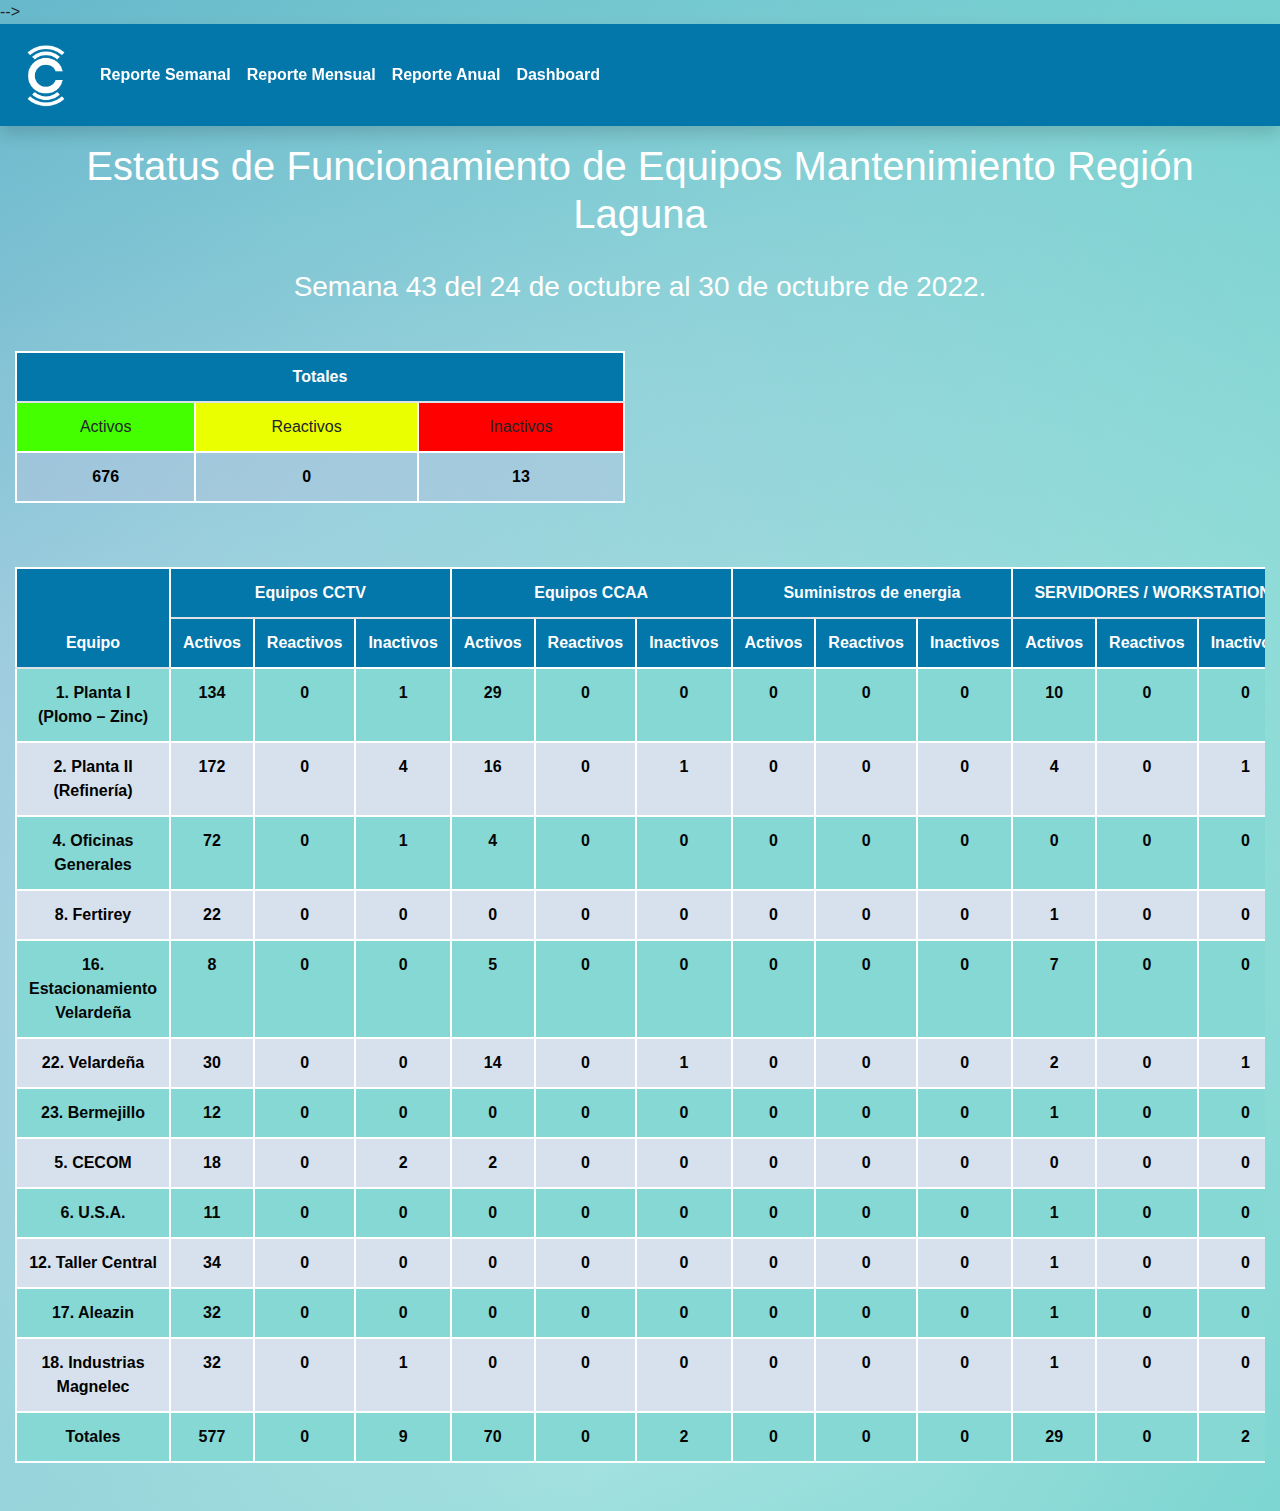
==== index.html @ b0870860 "Inicio proyecto" ====
<!DOCTYPE html>
<html lang="en">
<head>
    <meta charset="UTF-8">
    <meta http-equiv="X-UA-Compatible" content="IE=edge">
    <meta name="viewport" content="width=device-width, initial-scale=1.0">
    <title>Document</title>

    <link rel="stylesheet" href="css/bootstrap.css">
    <link rel="stylesheet" href="css/bootstrap.min.css">
    <link rel="stylesheet" href="css/estilos.css">

    <script src="https://cdn.jsdelivr.net/npm/jquery@3.6.0/dist/jquery.slim.min.js"></script>
    <script src="https://cdn.jsdelivr.net/npm/popper.js@1.16.1/dist/umd/popper.min.js"></script>

</head>
<body style="background:linear-gradient(217deg, rgba(11, 177, 170, 0.5), rgba(255,0,0,0) 70.71%),
linear-gradient(127deg, rgba(3, 118, 170, 0.5), rgba(0,255,0,0) 70.71%),
linear-gradient(336deg, rgba(11, 177, 170,.5), rgba(0,0,255,0) 70.71%); width: 100%; height:100%;">-->
    <nav class="navbar navbar-expand-md sticky-top shadow" style="background-color: #0376AA;">
        <a class="navbar-brand" href="#">
            <img src="img/Isotipo_blanco.png" alt="Logo" style="width:60px;">
        </a>

        <!-- Toggler/collapsibe Button -->
        <button class="navbar-toggler" style="background-color: #0BB1AA;" type="button" data-toggle="collapse" data-target="#collapsibleNavbar">
            <label for="" style="color: white;"><span class="navbar-toggler-icon"></span></label>
        </button>

        <div class="collapse navbar-collapse" id="collapsibleNavbar">
            <ul class="navbar-nav">
                <li class="nav-item">
                <a class="nav-link letrasMenuNav" href="index.html">Reporte Semanal</a>
                </li>
                <li class="nav-item">
                <a class="nav-link letrasMenuNav" href="#">Reporte Mensual</a>
                </li>
                <li class="nav-item">
                <a class="nav-link letrasMenuNav" href="#">Reporte Anual</a>
                </li>
                <li class="nav-item">
                    <a class="nav-link letrasMenuNav" href="dashboard.html">Dashboard</a>
                </li>
            </ul>
        </div>
    </nav>

    <div class="container-fluid">

        <div class="text-white text-center my-3">
            <h1>Estatus de Funcionamiento de Equipos Mantenimiento Región Laguna</h1>
            <br>
            <h3>Semana 43 del 24 de octubre al 30 de octubre de 2022.</h3>
        </div>

        <div class="row mt-5">
            <div class="col-12 col-md-6 text-center tablaBordes">
                <table class="table">
                    <thead class="rowEncabezado">
                        <th colspan="3">Totales</th>
                    </thead>
                    <tbody>
                        <tr>
                            <td style="background: rgb(68, 255, 0);">Activos</td>
                            <td style="background: rgb(234, 255, 0);">Reactivos</td>
                            <td style="background: rgb(255,0,0);">Inactivos</td>
                        </tr>
                        <tr class="rowPar">
                            <td>676</td>
                            <td>0</td>
                            <td>13</td>
                        </tr>
                    </tbody>
                </table>
            </div>
        </div>

        <div class="table-responsive">
            <table class="table tablaBordes my-5" style="background: white;border: 2px black solid;">
                <thead class="rowEncabezado">
                    <tr>
                        <th rowspan="2">Equipo</th>
                        <th colspan="3">Equipos CCTV</th>
                        <th colspan="3">Equipos CCAA</th>
                        <th colspan="3">Suministros de energia</th>
                        <th colspan="3">SERVIDORES / WORKSTATION</th>
                        <th>TOTAL</th>
                    </tr>
                    <tr>
                        <td>Activos</td>
                        <td>Reactivos</td>
                        <td>Inactivos</td>

                        <td>Activos</td>
                        <td>Reactivos</td>
                        <td>Inactivos</td>

                        <td>Activos</td>
                        <td>Reactivos</td>
                        <td>Inactivos</td>

                        <td>Activos</td>
                        <td>Reactivos</td>
                        <td>Inactivos</td>

                        <td></td>

                    </tr>
                </thead>
                <tbody>
                    <tr class="rowImpar">
                        <td>1. Planta I (Plomo – Zinc)</td>

                        <td>134</td>
                        <td>0</td>
                        <td>1</td>

                        <td>29</td>
                        <td>0</td>
                        <td>0</td>

                        <td>0</td>
                        <td>0</td>
                        <td>0</td>

                        <td>10</td>
                        <td>0</td>
                        <td>0</td>

                        <td>1</td>
                    </tr>
                    <tr class="rowPar">
                        <td>2. Planta II (Refinería)</td>

                        <td>172</td>
                        <td>0</td>
                        <td>4</td>

                        <td>16</td>
                        <td>0</td>
                        <td>1</td>

                        <td>0</td>
                        <td>0</td>
                        <td>0</td>

                        <td>4</td>
                        <td>0</td>
                        <td>1</td>

                        <td>6</td>
                    </tr>
                    <tr class="rowImpar">
                        <td>4. Oficinas Generales</td>

                        <td>72</td>
                        <td>0</td>
                        <td>1</td>

                        <td>4</td>
                        <td>0</td>
                        <td>0</td>

                        <td>0</td>
                        <td>0</td>
                        <td>0</td>

                        <td>0</td>
                        <td>0</td>
                        <td>0</td>

                        <td>1</td>
                    </tr>
                    <tr class="rowPar">
                        <td>8. Fertirey</td>

                        <td>22</td>
                        <td>0</td>
                        <td>0</td>

                        <td>0</td>
                        <td>0</td>
                        <td>0</td>

                        <td>0</td>
                        <td>0</td>
                        <td>0</td>

                        <td>1</td>
                        <td>0</td>
                        <td>0</td>

                        <td>0</td>
                    </tr>
                    <tr class="rowImpar">
                        <td>16. Estacionamiento Velardeña</td>

                        <td>8</td>
                        <td>0</td>
                        <td>0</td>

                        <td>5</td>
                        <td>0</td>
                        <td>0</td>

                        <td>0</td>
                        <td>0</td>
                        <td>0</td>

                        <td>7</td>
                        <td>0</td>
                        <td>0</td>

                        <td>0</td>
                    </tr>
                    <tr class="rowPar">
                        <td>22. Velardeña</td>

                        <td>30</td>
                        <td>0</td>
                        <td>0</td>

                        <td>14</td>
                        <td>0</td>
                        <td>1</td>

                        <td>0</td>
                        <td>0</td>
                        <td>0</td>
                        
                        <td>2</td>
                        <td>0</td>
                        <td>1</td>


                        <td>2</td>
                    </tr>
                    <tr class="rowImpar">
                        <td>23. Bermejillo</td>

                        <td>12</td>
                        <td>0</td>
                        <td>0</td>

                        <td>0</td>
                        <td>0</td>
                        <td>0</td>

                        <td>0</td>
                        <td>0</td>
                        <td>0</td>

                        <td>1</td>
                        <td>0</td>
                        <td>0</td>

                        <td>0</td>
                    </tr>
                    <tr class="rowPar">
                        <td>5. CECOM</td>

                        <td>18</td>
                        <td>0</td>
                        <td>2</td>

                        <td>2</td>
                        <td>0</td>
                        <td>0</td>

                        <td>0</td>
                        <td>0</td>
                        <td>0</td>

                        <td>0</td>
                        <td>0</td>
                        <td>0</td>

                        <td>2</td>
                    </tr>
                    <tr class="rowImpar">
                        <td>6. U.S.A.</td>

                        <td>11</td>
                        <td>0</td>
                        <td>0</td>

                        <td>0</td>
                        <td>0</td>
                        <td>0</td>

                        <td>0</td>
                        <td>0</td>
                        <td>0</td>

                        <td>1</td>
                        <td>0</td>
                        <td>0</td>

                        <td>0</td>
                    </tr>
                    <tr class="rowPar">
                        <td>12. Taller Central</td>

                        <td>34</td>
                        <td>0</td>
                        <td>0</td>

                        <td>0</td>
                        <td>0</td>
                        <td>0</td>

                        <td>0</td>
                        <td>0</td>
                        <td>0</td>

                        <td>1</td>
                        <td>0</td>
                        <td>0</td>

                        <td>0</td>
                    </tr>
                    <tr class="rowImpar">
                        <td>17. Aleazin</td>

                        <td>32</td>
                        <td>0</td>
                        <td>0</td>

                        <td>0</td>
                        <td>0</td>
                        <td>0</td>

                        <td>0</td>
                        <td>0</td>
                        <td>0</td>

                        <td>1</td>
                        <td>0</td>
                        <td>0</td>

                        <td>0</td>
                    </tr>
                    <tr class="rowPar">
                        <td>18. Industrias Magnelec</td>

                        <td>32</td>
                        <td>0</td>
                        <td>1</td>

                        <td>0</td>
                        <td>0</td>
                        <td>0</td>

                        <td>0</td>
                        <td>0</td>
                        <td>0</td>

                        <td>1</td>
                        <td>0</td>
                        <td>0</td>

                        <td>1</td>
                    </tr>
                    <tr class="rowImpar">
                        <td>Totales</td>

                        <td>577</td>
                        <td>0</td>
                        <td>9</td>

                        <td>70</td>
                        <td>0</td>
                        <td>2</td>

                        <td>0</td>
                        <td>0</td>
                        <td>0</td>

                        <td>29</td>
                        <td>0</td>
                        <td>2</td>

                        <td>13</td>
                    </tr>
                </tbody>
            </table>
        </div>

    </div>

</body>

<script src="js/bootstrap.js"></script>
<script src="js/bootstrap.bundle.min.js"></script>

</html>
---- css/estilos.css ----
.letrasMenuNav{
    color: white;
    font-weight: bold;
}

.rowPar{
background-color: rgba(176, 196, 221, 0.5);
font-weight: bold;
color: black;
text-align: center;
}

.rowImpar{
background-color: rgb(11, 177, 170, 0.5);
font-weight: bold;
color: rgb(6, 6, 6);
text-align: center;
}

.rowEncabezado{
    background: rgb(3, 118, 170);
    color: white;
    font-weight: bold;
    text-align: center;
}

.tablaBordes td, .tablaBordes th{
    border: 2px solid white;
}
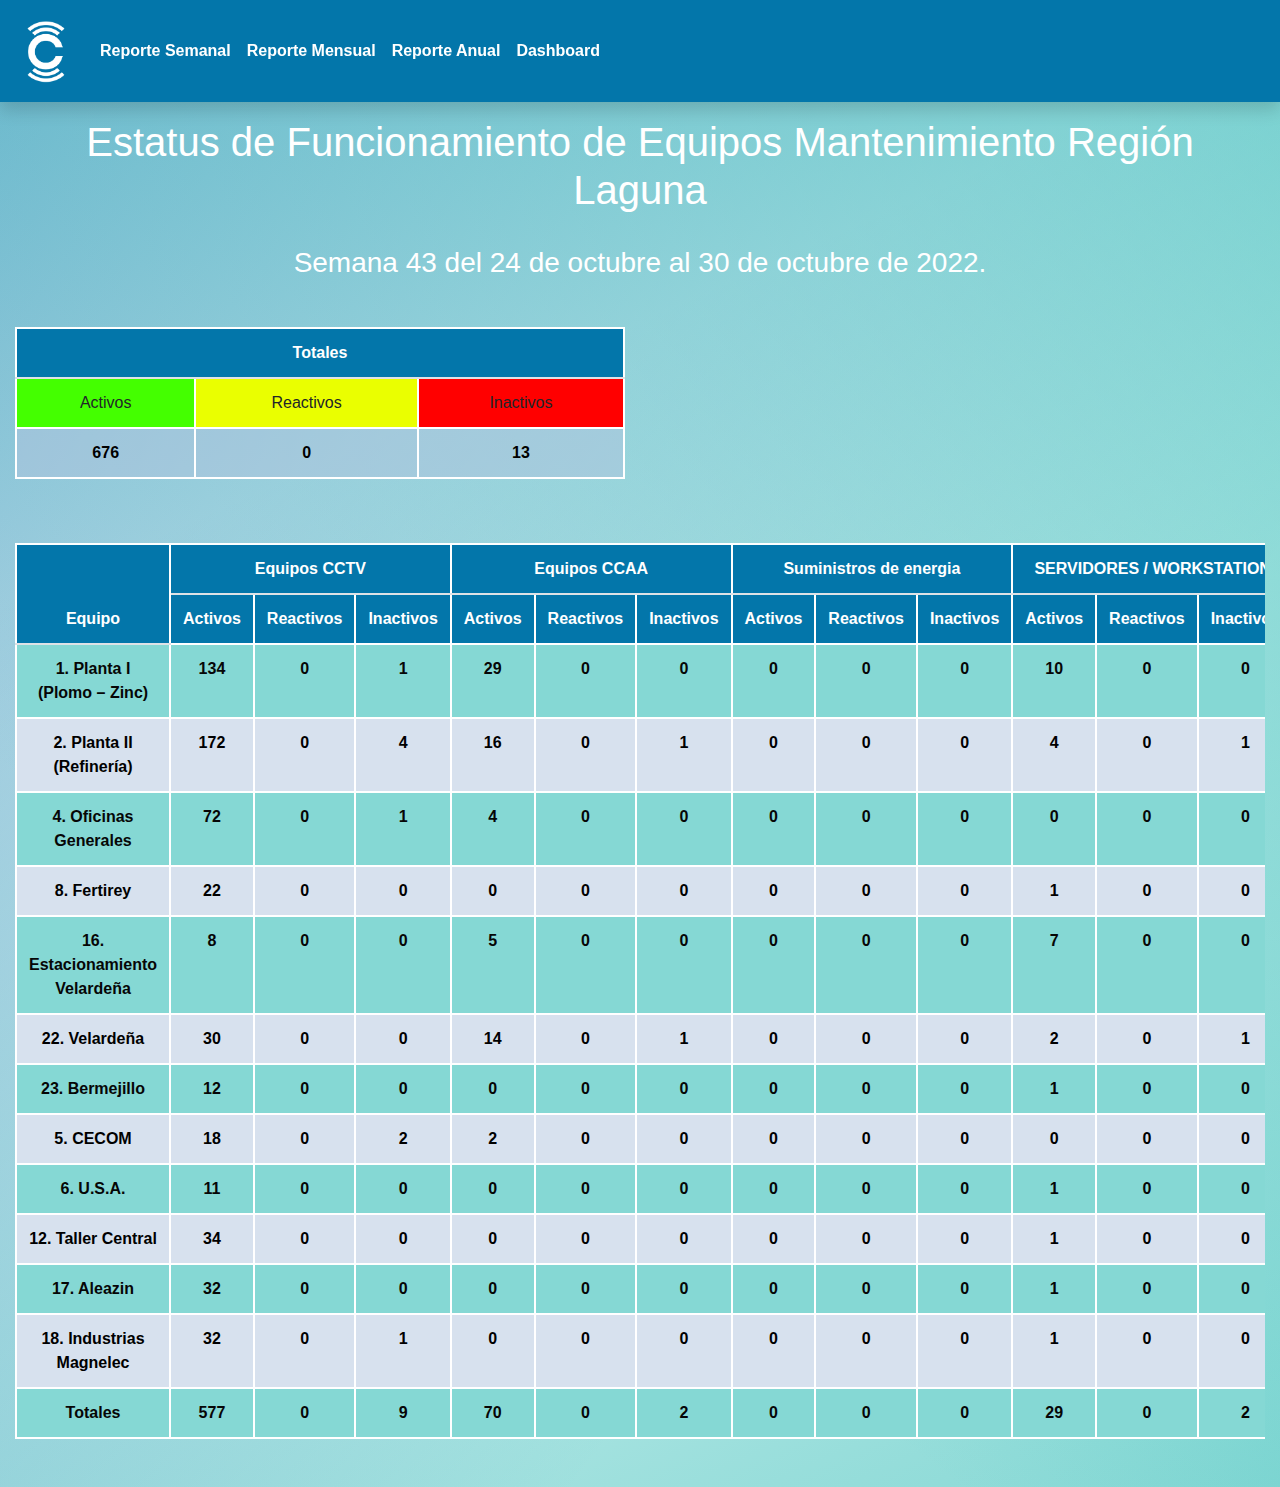
==== commit d431bbca: "Update index.html" ====
--- a/index.html
+++ b/index.html
@@ -16,7 +16,7 @@
 </head>
 <body style="background:linear-gradient(217deg, rgba(11, 177, 170, 0.5), rgba(255,0,0,0) 70.71%),
 linear-gradient(127deg, rgba(3, 118, 170, 0.5), rgba(0,255,0,0) 70.71%),
-linear-gradient(336deg, rgba(11, 177, 170,.5), rgba(0,0,255,0) 70.71%); width: 100%; height:100%;">-->
+linear-gradient(336deg, rgba(11, 177, 170,.5), rgba(0,0,255,0) 70.71%); width: 100%; height:100%;">
     <nav class="navbar navbar-expand-md sticky-top shadow" style="background-color: #0376AA;">
         <a class="navbar-brand" href="#">
             <img src="img/Isotipo_blanco.png" alt="Logo" style="width:60px;">
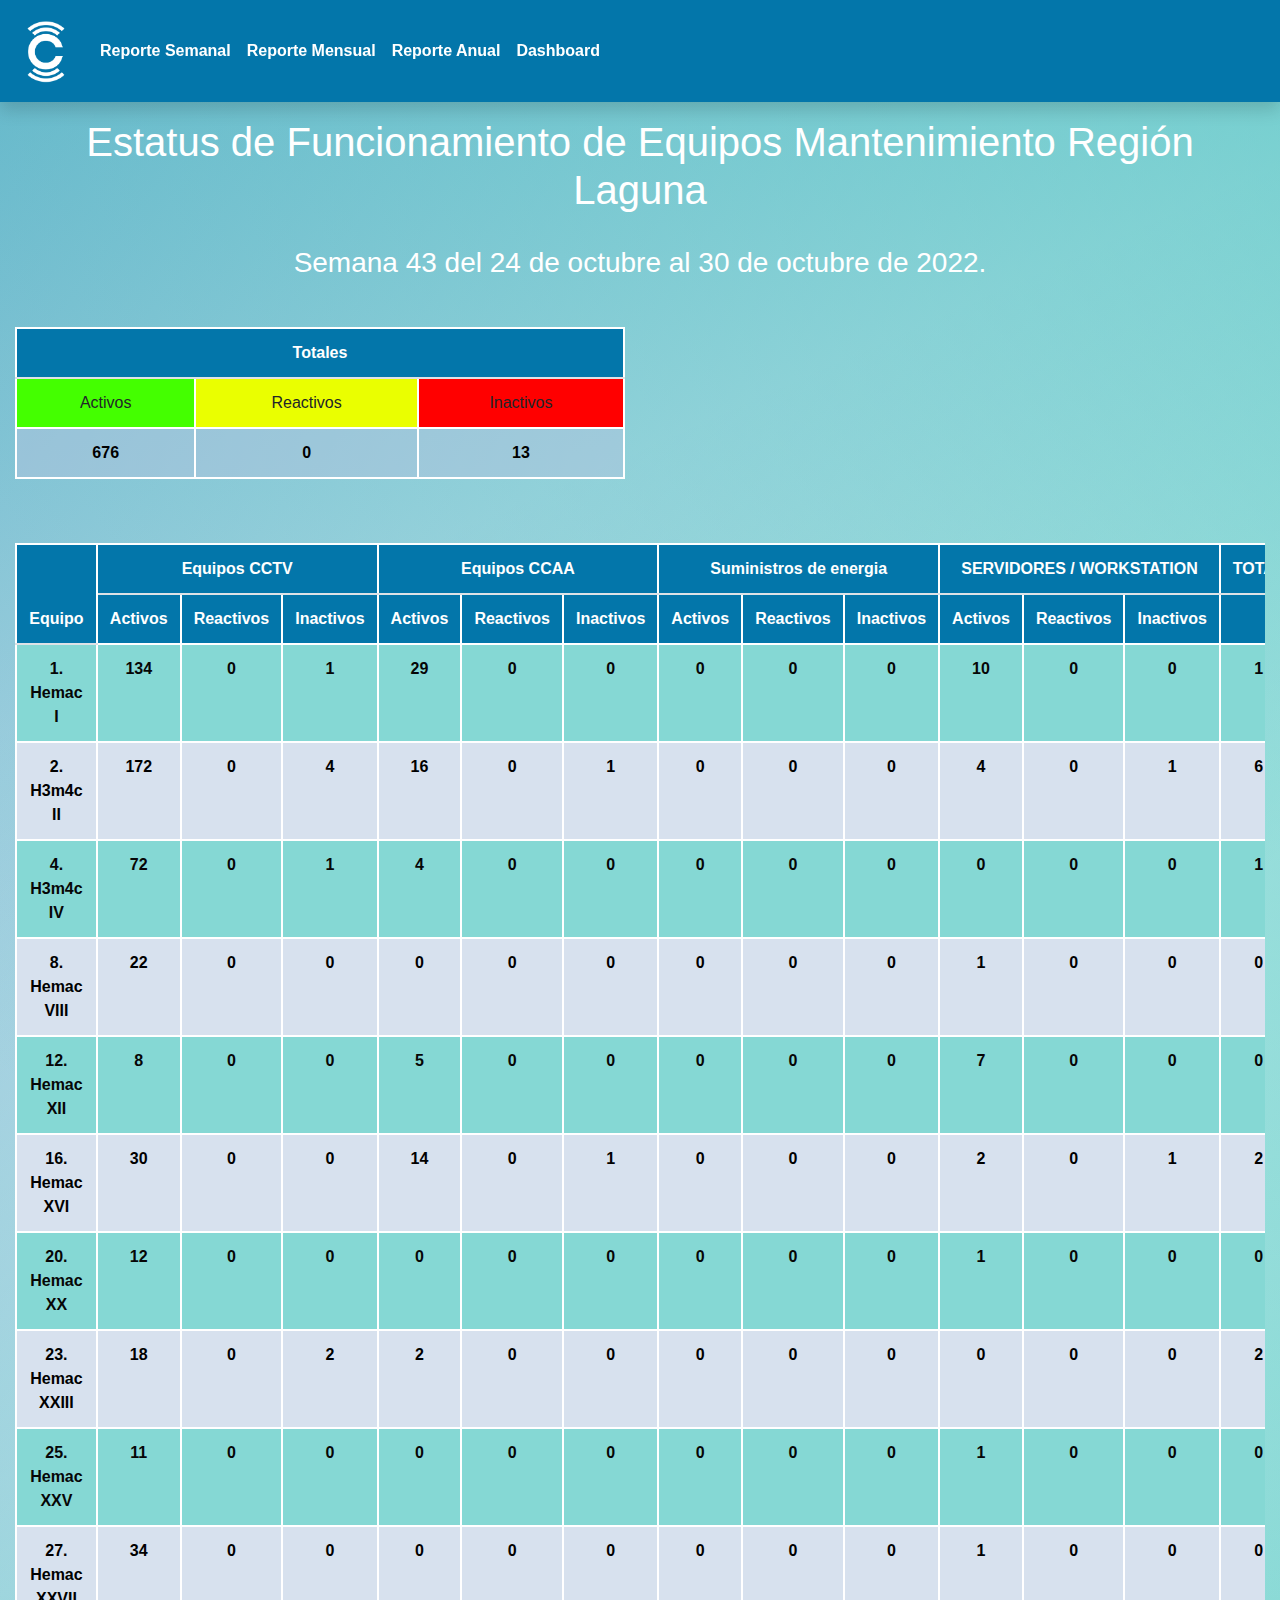
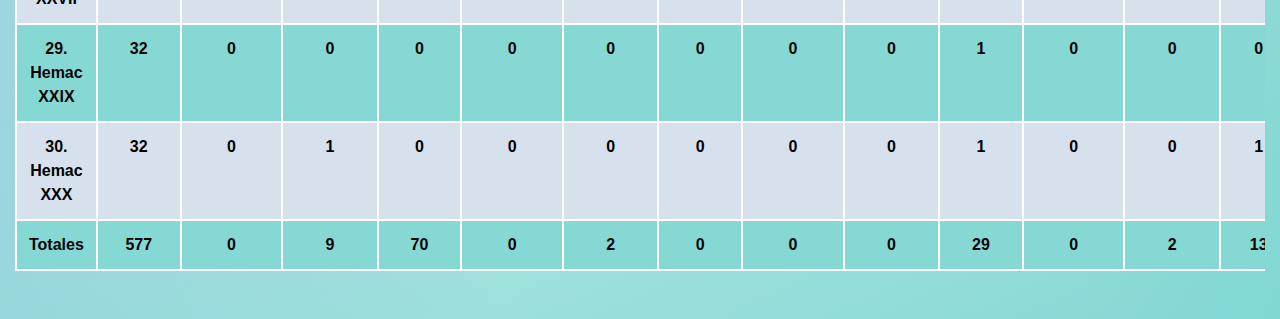
==== commit f1658bea: "Reemplazo de nombres" ====
--- a/index.html
+++ b/index.html
@@ -109,7 +109,7 @@
                 </thead>
                 <tbody>
                     <tr class="rowImpar">
-                        <td>1. Planta I (Plomo – Zinc)</td>
+                        <td>1. Hemac I</td>
 
                         <td>134</td>
                         <td>0</td>
@@ -130,7 +130,7 @@
                         <td>1</td>
                     </tr>
                     <tr class="rowPar">
-                        <td>2. Planta II (Refinería)</td>
+                        <td>2. H3m4c II</td>
 
                         <td>172</td>
                         <td>0</td>
@@ -151,7 +151,7 @@
                         <td>6</td>
                     </tr>
                     <tr class="rowImpar">
-                        <td>4. Oficinas Generales</td>
+                        <td>4. H3m4c IV</td>
 
                         <td>72</td>
                         <td>0</td>
@@ -172,7 +172,7 @@
                         <td>1</td>
                     </tr>
                     <tr class="rowPar">
-                        <td>8. Fertirey</td>
+                        <td>8. Hemac VIII</td>
 
                         <td>22</td>
                         <td>0</td>
@@ -193,7 +193,7 @@
                         <td>0</td>
                     </tr>
                     <tr class="rowImpar">
-                        <td>16. Estacionamiento Velardeña</td>
+                        <td>12. Hemac XII</td>
 
                         <td>8</td>
                         <td>0</td>
@@ -214,7 +214,7 @@
                         <td>0</td>
                     </tr>
                     <tr class="rowPar">
-                        <td>22. Velardeña</td>
+                        <td>16. Hemac XVI</td>
 
                         <td>30</td>
                         <td>0</td>
@@ -236,7 +236,7 @@
                         <td>2</td>
                     </tr>
                     <tr class="rowImpar">
-                        <td>23. Bermejillo</td>
+                        <td>20. Hemac XX</td>
 
                         <td>12</td>
                         <td>0</td>
@@ -257,7 +257,7 @@
                         <td>0</td>
                     </tr>
                     <tr class="rowPar">
-                        <td>5. CECOM</td>
+                        <td>23. Hemac XXIII</td>
 
                         <td>18</td>
                         <td>0</td>
@@ -278,7 +278,7 @@
                         <td>2</td>
                     </tr>
                     <tr class="rowImpar">
-                        <td>6. U.S.A.</td>
+                        <td>25. Hemac XXV</td>
 
                         <td>11</td>
                         <td>0</td>
@@ -299,7 +299,7 @@
                         <td>0</td>
                     </tr>
                     <tr class="rowPar">
-                        <td>12. Taller Central</td>
+                        <td>27. Hemac XXVII</td>
 
                         <td>34</td>
                         <td>0</td>
@@ -320,7 +320,7 @@
                         <td>0</td>
                     </tr>
                     <tr class="rowImpar">
-                        <td>17. Aleazin</td>
+                        <td>29. Hemac XXIX</td>
 
                         <td>32</td>
                         <td>0</td>
@@ -341,7 +341,7 @@
                         <td>0</td>
                     </tr>
                     <tr class="rowPar">
-                        <td>18. Industrias Magnelec</td>
+                        <td>30. Hemac XXX</td>
 
                         <td>32</td>
                         <td>0</td>
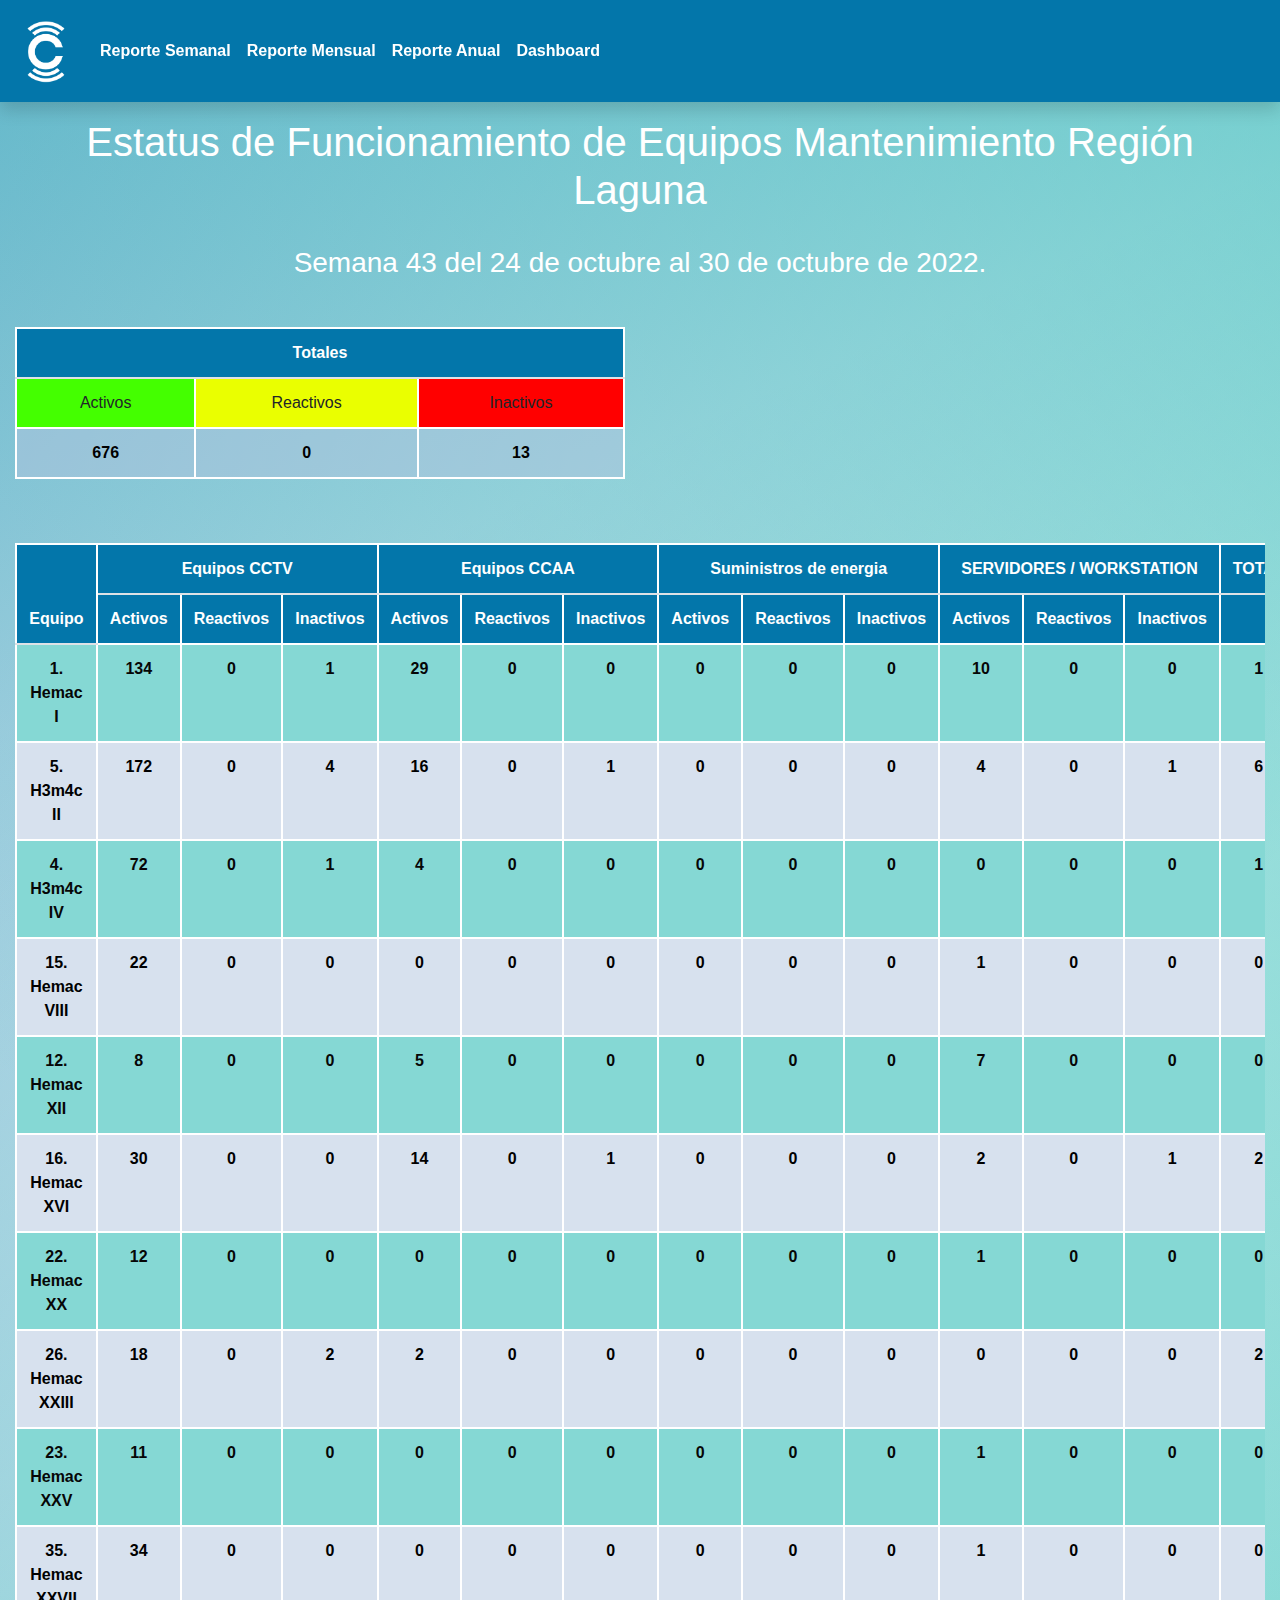
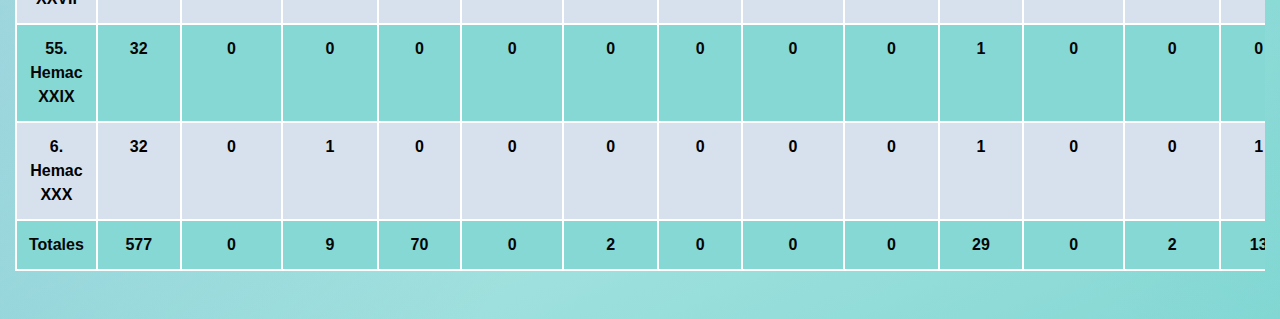
==== commit 50ca4f5b: "Correccion de  numeros 2" ====
--- a/index.html
+++ b/index.html
@@ -130,7 +130,7 @@
                         <td>1</td>
                     </tr>
                     <tr class="rowPar">
-                        <td>2. H3m4c II</td>
+                        <td>5. H3m4c II</td>
 
                         <td>172</td>
                         <td>0</td>
@@ -172,7 +172,7 @@
                         <td>1</td>
                     </tr>
                     <tr class="rowPar">
-                        <td>8. Hemac VIII</td>
+                        <td>15. Hemac VIII</td>
 
                         <td>22</td>
                         <td>0</td>
@@ -236,7 +236,7 @@
                         <td>2</td>
                     </tr>
                     <tr class="rowImpar">
-                        <td>20. Hemac XX</td>
+                        <td>22. Hemac XX</td>
 
                         <td>12</td>
                         <td>0</td>
@@ -257,7 +257,7 @@
                         <td>0</td>
                     </tr>
                     <tr class="rowPar">
-                        <td>23. Hemac XXIII</td>
+                        <td>26. Hemac XXIII</td>
 
                         <td>18</td>
                         <td>0</td>
@@ -278,7 +278,7 @@
                         <td>2</td>
                     </tr>
                     <tr class="rowImpar">
-                        <td>25. Hemac XXV</td>
+                        <td>23. Hemac XXV</td>
 
                         <td>11</td>
                         <td>0</td>
@@ -299,7 +299,7 @@
                         <td>0</td>
                     </tr>
                     <tr class="rowPar">
-                        <td>27. Hemac XXVII</td>
+                        <td>35. Hemac XXVII</td>
 
                         <td>34</td>
                         <td>0</td>
@@ -320,7 +320,7 @@
                         <td>0</td>
                     </tr>
                     <tr class="rowImpar">
-                        <td>29. Hemac XXIX</td>
+                        <td>55. Hemac XXIX</td>
 
                         <td>32</td>
                         <td>0</td>
@@ -341,7 +341,7 @@
                         <td>0</td>
                     </tr>
                     <tr class="rowPar">
-                        <td>30. Hemac XXX</td>
+                        <td>6. Hemac XXX</td>
 
                         <td>32</td>
                         <td>0</td>
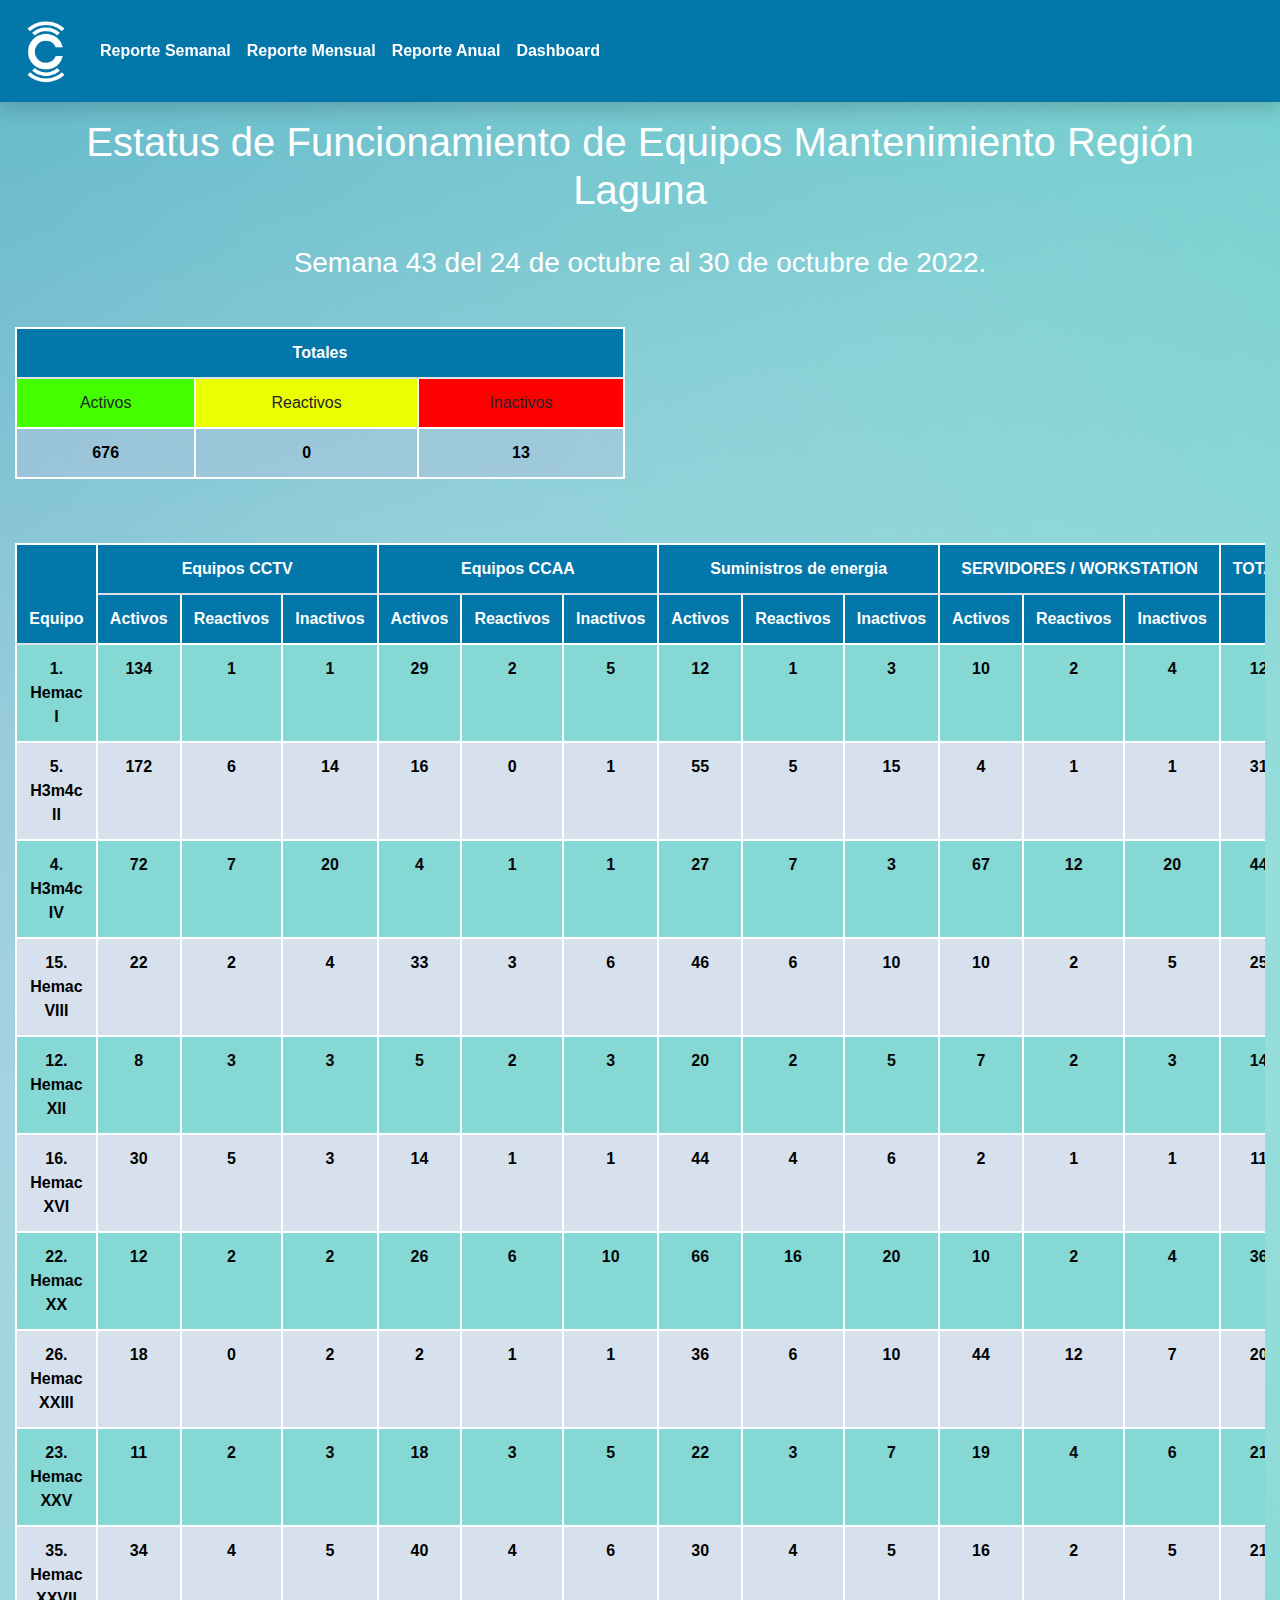
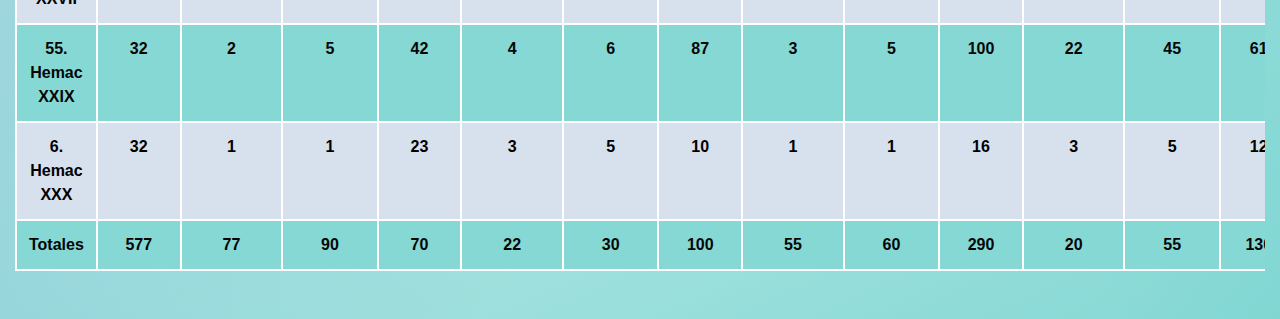
==== commit 841175c0: "Reemplazo de numeros" ====
--- a/index.html
+++ b/index.html
@@ -90,297 +90,297 @@
                         <td>Activos</td>
                         <td>Reactivos</td>
                         <td>Inactivos</td>
-
+      
                         <td>Activos</td>
                         <td>Reactivos</td>
                         <td>Inactivos</td>
-
+      
                         <td>Activos</td>
                         <td>Reactivos</td>
                         <td>Inactivos</td>
-
+      
                         <td>Activos</td>
                         <td>Reactivos</td>
                         <td>Inactivos</td>
-
+      
                         <td></td>
-
+      
                     </tr>
                 </thead>
                 <tbody>
                     <tr class="rowImpar">
                         <td>1. Hemac I</td>
-
+      
                         <td>134</td>
-                        <td>0</td>
-                        <td>1</td>
-
+                        <td>1</td>
+                        <td>1</td>
+      
                         <td>29</td>
-                        <td>0</td>
-                        <td>0</td>
-
-                        <td>0</td>
-                        <td>0</td>
-                        <td>0</td>
-
-                        <td>10</td>
-                        <td>0</td>
-                        <td>0</td>
-
-                        <td>1</td>
+                        <td>2</td>
+                        <td>5</td>
+      
+                        <td>12</td>
+                        <td>1</td>
+                        <td>3</td>
+      
+                        <td>10</td>
+                        <td>2</td>
+                        <td>4</td>
+      
+                        <td>12</td>
                     </tr>
                     <tr class="rowPar">
                         <td>5. H3m4c II</td>
-
+      
                         <td>172</td>
-                        <td>0</td>
-                        <td>4</td>
-
+                        <td>6</td>
+                        <td>14</td>
+      
                         <td>16</td>
                         <td>0</td>
                         <td>1</td>
-
-                        <td>0</td>
-                        <td>0</td>
-                        <td>0</td>
-
-                        <td>4</td>
-                        <td>0</td>
-                        <td>1</td>
-
-                        <td>6</td>
+      
+                        <td>55</td>
+                        <td>5</td>
+                        <td>15</td>
+      
+                        <td>4</td>
+                        <td>1</td>
+                        <td>1</td>
+      
+                        <td>31</td>
                     </tr>
                     <tr class="rowImpar">
                         <td>4. H3m4c IV</td>
-
+      
                         <td>72</td>
-                        <td>0</td>
-                        <td>1</td>
-
-                        <td>4</td>
-                        <td>0</td>
-                        <td>0</td>
-
-                        <td>0</td>
-                        <td>0</td>
-                        <td>0</td>
-
-                        <td>0</td>
-                        <td>0</td>
-                        <td>0</td>
-
-                        <td>1</td>
+                        <td>7</td>
+                        <td>20</td>
+      
+                        <td>4</td>
+                        <td>1</td>
+                        <td>1</td>
+      
+                        <td>27</td>
+                        <td>7</td>
+                        <td>3</td>
+      
+                        <td>67</td>
+                        <td>12</td>
+                        <td>20</td>
+      
+                        <td>44</td>
                     </tr>
                     <tr class="rowPar">
                         <td>15. Hemac VIII</td>
-
+      
                         <td>22</td>
-                        <td>0</td>
-                        <td>0</td>
-
-                        <td>0</td>
-                        <td>0</td>
-                        <td>0</td>
-
-                        <td>0</td>
-                        <td>0</td>
-                        <td>0</td>
-
-                        <td>1</td>
-                        <td>0</td>
-                        <td>0</td>
-
-                        <td>0</td>
+                        <td>2</td>
+                        <td>4</td>
+      
+                        <td>33</td>
+                        <td>3</td>
+                        <td>6</td>
+      
+                        <td>46</td>
+                        <td>6</td>
+                        <td>10</td>
+      
+                        <td>10</td>
+                        <td>2</td>
+                        <td>5</td>
+      
+                        <td>25</td>
                     </tr>
                     <tr class="rowImpar">
                         <td>12. Hemac XII</td>
-
+      
                         <td>8</td>
-                        <td>0</td>
-                        <td>0</td>
-
-                        <td>5</td>
-                        <td>0</td>
-                        <td>0</td>
-
-                        <td>0</td>
-                        <td>0</td>
-                        <td>0</td>
-
-                        <td>7</td>
-                        <td>0</td>
-                        <td>0</td>
-
-                        <td>0</td>
+                        <td>3</td>
+                        <td>3</td>
+      
+                        <td>5</td>
+                        <td>2</td>
+                        <td>3</td>
+      
+                        <td>20</td>
+                        <td>2</td>
+                        <td>5</td>
+      
+                        <td>7</td>
+                        <td>2</td>
+                        <td>3</td>
+      
+                        <td>14</td>
                     </tr>
                     <tr class="rowPar">
                         <td>16. Hemac XVI</td>
-
+      
                         <td>30</td>
-                        <td>0</td>
-                        <td>0</td>
-
+                        <td>5</td>
+                        <td>3</td>
+      
                         <td>14</td>
-                        <td>0</td>
-                        <td>1</td>
-
-                        <td>0</td>
-                        <td>0</td>
-                        <td>0</td>
+                        <td>1</td>
+                        <td>1</td>
+      
+                        <td>44</td>
+                        <td>4</td>
+                        <td>6</td>
                         
                         <td>2</td>
-                        <td>0</td>
-                        <td>1</td>
-
-
-                        <td>2</td>
+                        <td>1</td>
+                        <td>1</td>
+      
+      
+                        <td>11</td>
                     </tr>
                     <tr class="rowImpar">
                         <td>22. Hemac XX</td>
-
-                        <td>12</td>
-                        <td>0</td>
-                        <td>0</td>
-
-                        <td>0</td>
-                        <td>0</td>
-                        <td>0</td>
-
-                        <td>0</td>
-                        <td>0</td>
-                        <td>0</td>
-
-                        <td>1</td>
-                        <td>0</td>
-                        <td>0</td>
-
-                        <td>0</td>
+      
+                        <td>12</td>
+                        <td>2</td>
+                        <td>2</td>
+      
+                        <td>26</td>
+                        <td>6</td>
+                        <td>10</td>
+      
+                        <td>66</td>
+                        <td>16</td>
+                        <td>20</td>
+      
+                        <td>10</td>
+                        <td>2</td>
+                        <td>4</td>
+      
+                        <td>36</td>
                     </tr>
                     <tr class="rowPar">
                         <td>26. Hemac XXIII</td>
-
+      
                         <td>18</td>
                         <td>0</td>
                         <td>2</td>
-
-                        <td>2</td>
-                        <td>0</td>
-                        <td>0</td>
-
-                        <td>0</td>
-                        <td>0</td>
-                        <td>0</td>
-
-                        <td>0</td>
-                        <td>0</td>
-                        <td>0</td>
-
-                        <td>2</td>
+      
+                        <td>2</td>
+                        <td>1</td>
+                        <td>1</td>
+      
+                        <td>36</td>
+                        <td>6</td>
+                        <td>10</td>
+      
+                        <td>44</td>
+                        <td>12</td>
+                        <td>7</td>
+      
+                        <td>20</td>
                     </tr>
                     <tr class="rowImpar">
                         <td>23. Hemac XXV</td>
-
+      
                         <td>11</td>
-                        <td>0</td>
-                        <td>0</td>
-
-                        <td>0</td>
-                        <td>0</td>
-                        <td>0</td>
-
-                        <td>0</td>
-                        <td>0</td>
-                        <td>0</td>
-
-                        <td>1</td>
-                        <td>0</td>
-                        <td>0</td>
-
-                        <td>0</td>
+                        <td>2</td>
+                        <td>3</td>
+      
+                        <td>18</td>
+                        <td>3</td>
+                        <td>5</td>
+      
+                        <td>22</td>
+                        <td>3</td>
+                        <td>7</td>
+      
+                        <td>19</td>
+                        <td>4</td>
+                        <td>6</td>
+      
+                        <td>21</td>
                     </tr>
                     <tr class="rowPar">
                         <td>35. Hemac XXVII</td>
-
+      
                         <td>34</td>
-                        <td>0</td>
-                        <td>0</td>
-
-                        <td>0</td>
-                        <td>0</td>
-                        <td>0</td>
-
-                        <td>0</td>
-                        <td>0</td>
-                        <td>0</td>
-
-                        <td>1</td>
-                        <td>0</td>
-                        <td>0</td>
-
-                        <td>0</td>
+                        <td>4</td>
+                        <td>5</td>
+      
+                        <td>40</td>
+                        <td>4</td>
+                        <td>6</td>
+      
+                        <td>30</td>
+                        <td>4</td>
+                        <td>5</td>
+      
+                        <td>16</td>
+                        <td>2</td>
+                        <td>5</td>
+      
+                        <td>21</td>
                     </tr>
                     <tr class="rowImpar">
                         <td>55. Hemac XXIX</td>
-
+      
                         <td>32</td>
-                        <td>0</td>
-                        <td>0</td>
-
-                        <td>0</td>
-                        <td>0</td>
-                        <td>0</td>
-
-                        <td>0</td>
-                        <td>0</td>
-                        <td>0</td>
-
-                        <td>1</td>
-                        <td>0</td>
-                        <td>0</td>
-
-                        <td>0</td>
+                        <td>2</td>
+                        <td>5</td>
+      
+                        <td>42</td>
+                        <td>4</td>
+                        <td>6</td>
+      
+                        <td>87</td>
+                        <td>3</td>
+                        <td>5</td>
+      
+                        <td>100</td>
+                        <td>22</td>
+                        <td>45</td>
+      
+                        <td>61</td>
                     </tr>
                     <tr class="rowPar">
                         <td>6. Hemac XXX</td>
-
+      
                         <td>32</td>
-                        <td>0</td>
-                        <td>1</td>
-
-                        <td>0</td>
-                        <td>0</td>
-                        <td>0</td>
-
-                        <td>0</td>
-                        <td>0</td>
-                        <td>0</td>
-
-                        <td>1</td>
-                        <td>0</td>
-                        <td>0</td>
-
-                        <td>1</td>
+                        <td>1</td>
+                        <td>1</td>
+      
+                        <td>23</td>
+                        <td>3</td>
+                        <td>5</td>
+      
+                        <td>10</td>
+                        <td>1</td>
+                        <td>1</td>
+      
+                        <td>16</td>
+                        <td>3</td>
+                        <td>5</td>
+      
+                        <td>12</td>
                     </tr>
                     <tr class="rowImpar">
                         <td>Totales</td>
-
+      
                         <td>577</td>
-                        <td>0</td>
-                        <td>9</td>
-
+                        <td>77</td>
+                        <td>90</td>
+      
                         <td>70</td>
-                        <td>0</td>
-                        <td>2</td>
-
-                        <td>0</td>
-                        <td>0</td>
-                        <td>0</td>
-
-                        <td>29</td>
-                        <td>0</td>
-                        <td>2</td>
-
-                        <td>13</td>
+                        <td>22</td>
+                        <td>30</td>
+      
+                        <td>100</td>
+                        <td>55</td>
+                        <td>60</td>
+      
+                        <td>290</td>
+                        <td>20</td>
+                        <td>55</td>
+      
+                        <td>130</td>
                     </tr>
                 </tbody>
             </table>
